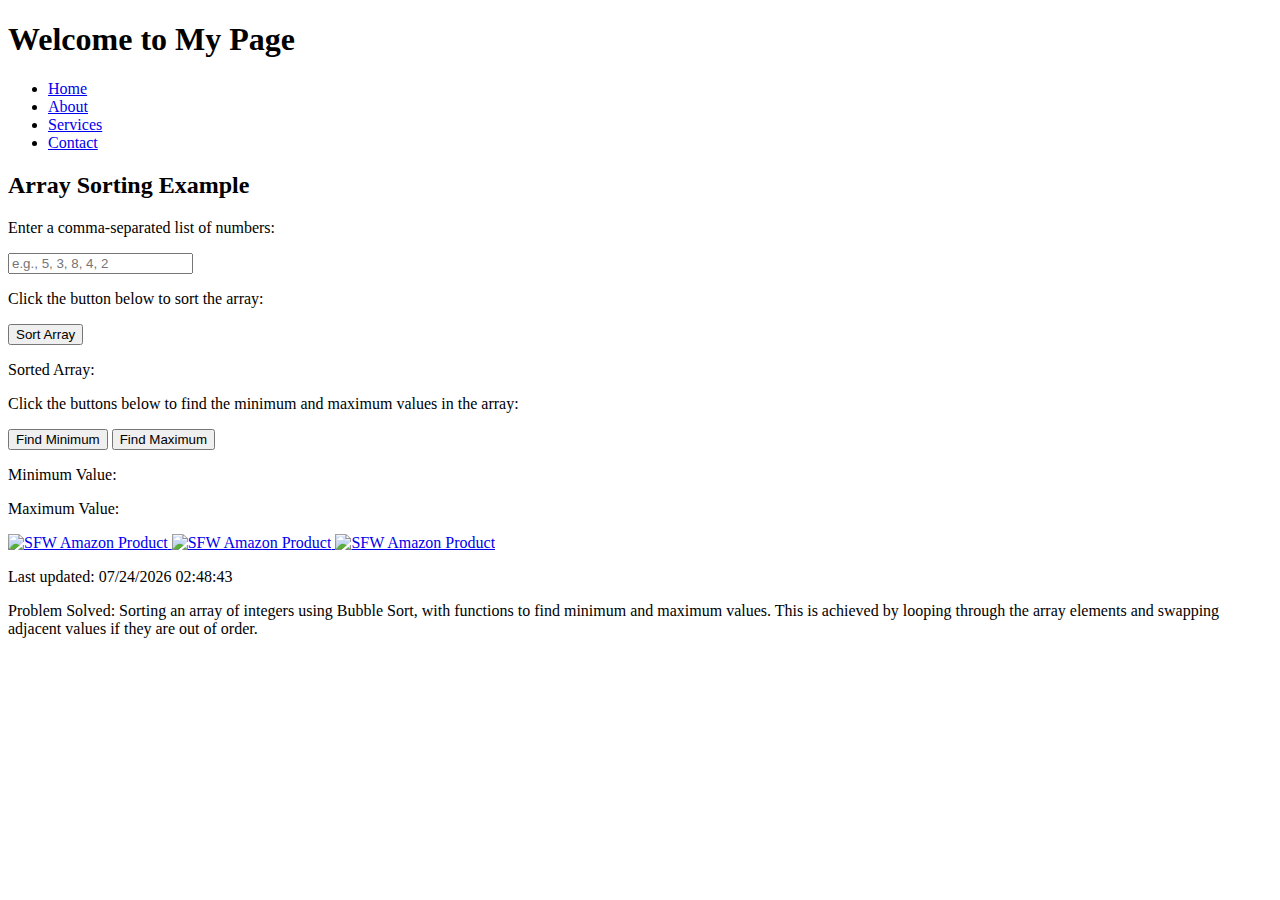
==== lab-6/index.html @ 31b5db02 "Create index.html" ====
<!DOCTYPE html>
<html lang="en">
<head>
    <meta charset="UTF-8">
    <meta name="viewport" content="width=device-width, initial-scale=1.0">
    <title>Holy Grail Layout Example</title>
    <link rel="stylesheet" href="style.css">
</head>
<body>
    <!-- Header Section -->
    <header>
        <h1>Welcome to My Page</h1>
    </header>

    <!-- Menu Sidebar -->
    <nav class="menu">
        <ul>
            <li><a href="#">Home</a></li>
            <li><a href="#">About</a></li>
            <li><a href="#">Services</a></li>
            <li><a href="#">Contact</a></li>
        </ul>
    </nav>

    <!-- Main Content Area -->
    <main>
        <h2>Array Sorting Example</h2>
        <p>Enter a comma-separated list of numbers:</p>
        <input type="text" id="arrayInput" placeholder="e.g., 5, 3, 8, 4, 2">
        
        <p>Click the button below to sort the array:</p>
        <button id="sortButton">Sort Array</button>
        <p>Sorted Array: <span id="result"></span></p>
        
        <p>Click the buttons below to find the minimum and maximum values in the array:</p>
        <button id="minButton">Find Minimum</button>
        <button id="maxButton">Find Maximum</button>
        <p>Minimum Value: <span id="minResult"></span></p>
        <p>Maximum Value: <span id="maxResult"></span></p>
    </main>
    
    <!-- Advertisement Section -->
    <aside class="ad">
        <a href="https://www.amazon.com/ASTRIDIA-Artificial-Succulent-Assorted-Succulents/dp/B0BN167KFB/ref=asc_df_B0BN167KFB/?tag=hyprod-20&linkCode=df0&hvadid=693711674074&hvpos=&hvnetw=g&hvrand=13776519122111397040&hvpone=&hvptwo=&hvqmt=&hvdev=c&hvdvcmdl=&hvlocint=&hvlocphy=1013406&hvtargid=pla-1966247462380&psc=1&mcid=9b24b98a64073603a328893511a9d913&tag=hyprod-20&linkCode=df0&hvadid=693711674074&hvpos=&hvnetw=g&hvrand=13776519122111397040&hvpone=&hvptwo=&hvqmt=&hvdev=c&hvdvcmdl=&hvlocint=&hvlocphy=1013406&hvtargid=pla-1966247462380&psc=1" target="_blank">
            <img src="plant.jpg" alt="SFW Amazon Product">
        </a>
        <a href="https://www.amazon.com/Metallic-Balloons-Confetti-Birthday-Decorations/dp/B0CGQZ87LZ/ref=asc_df_B0CGQZ87LZ/?tag=hyprod-20&linkCode=df0&hvadid=693768586760&hvpos=&hvnetw=g&hvrand=12946748418090770807&hvpone=&hvptwo=&hvqmt=&hvdev=c&hvdvcmdl=&hvlocint=&hvlocphy=1013406&hvtargid=pla-2244531904486&psc=1&mcid=0f1841aaa721394a9c6d5f37dd4374ce&tag=hyprod-20&linkCode=df0&hvadid=693768586760&hvpos=&hvnetw=g&hvrand=12946748418090770807&hvpone=&hvptwo=&hvqmt=&hvdev=c&hvdvcmdl=&hvlocint=&hvlocphy=1013406&hvtargid=pla-2244531904486&psc=1" target="_blank">
            <img src="Ballons.jpg" alt="SFW Amazon Product">
        </a>
        <a href="https://www.amazon.com/VIVOSUN-Industrial-Circulation-Warehouse-Certified/dp/B082XP6TP1/ref=asc_df_B082XP6TP1?tag=bingshoppinga-20&linkCode=df0&hvadid=79852222449803&hvnetw=o&hvqmt=e&hvbmt=be&hvdev=c&hvlocint=&hvlocphy=&hvtargid=pla-4583451686320431&psc=1&msclkid=6346cb25c8a41fe6f7f3ac14b4618c59">
            <img src="fan.jpg" alt="SFW Amazon Product">
        </a>
    </aside>

    <!-- Footer Section -->
    <footer>
        <p>Last updated: 
            <span id="lastModified"></span>
        </p>
        <p>Problem Solved: Sorting an array of integers using Bubble Sort, with functions to find minimum and maximum values. This is achieved by looping through the array elements and swapping adjacent values if they are out of order.</p>
    </footer>

    <script src="script.js"></script>
    <script type="text/javascript">
        var x = document.lastModified;
        document.getElementById('lastModified').textContent = x;
    </script>
</body>
</html>
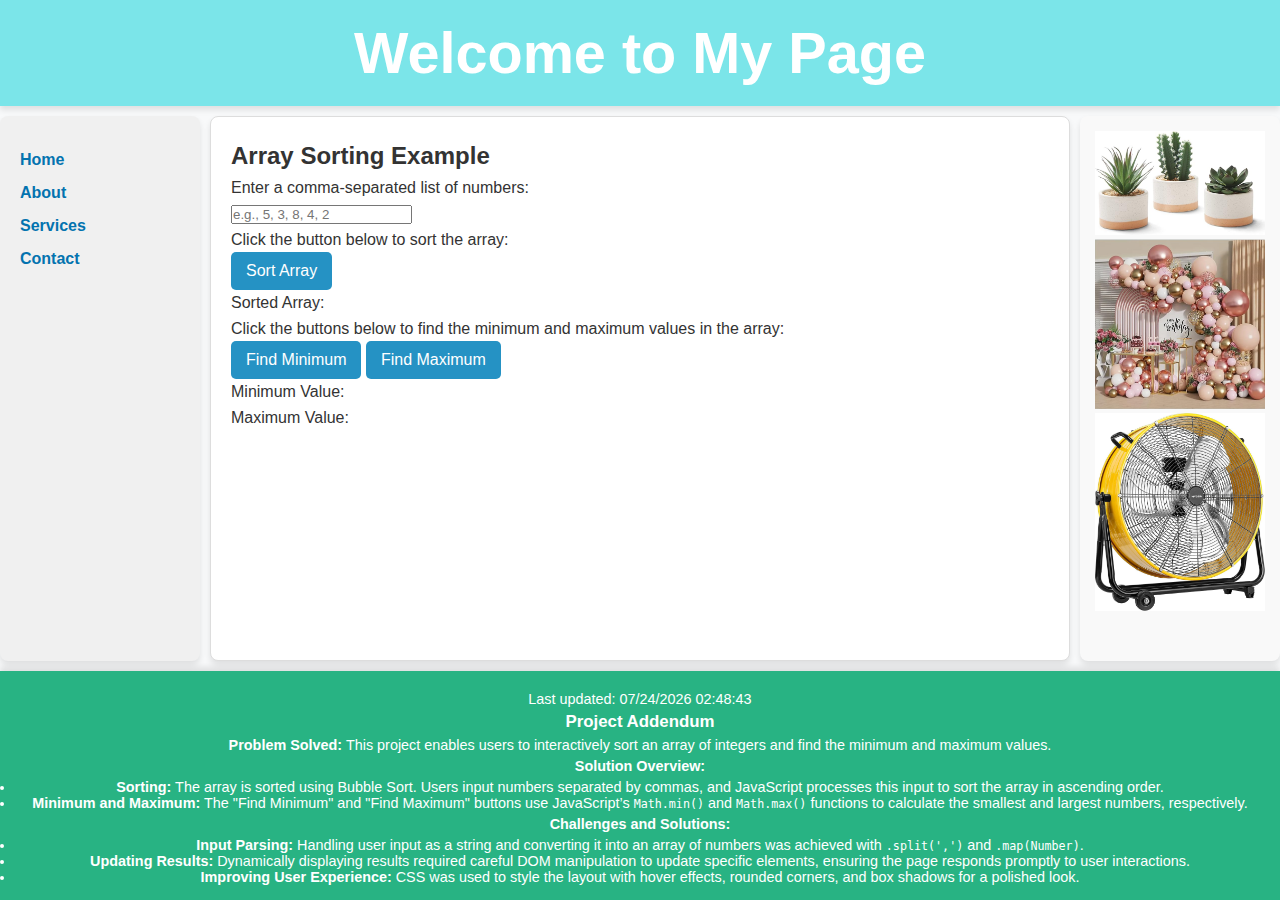
==== commit 46809a4b: "Update index.html" ====
--- a/lab-6/index.html
+++ b/lab-6/index.html
@@ -41,13 +41,13 @@
     
     <!-- Advertisement Section -->
     <aside class="ad">
-        <a href="https://www.amazon.com/ASTRIDIA-Artificial-Succulent-Assorted-Succulents/dp/B0BN167KFB/ref=asc_df_B0BN167KFB/?tag=hyprod-20&linkCode=df0&hvadid=693711674074&hvpos=&hvnetw=g&hvrand=13776519122111397040&hvpone=&hvptwo=&hvqmt=&hvdev=c&hvdvcmdl=&hvlocint=&hvlocphy=1013406&hvtargid=pla-1966247462380&psc=1&mcid=9b24b98a64073603a328893511a9d913&tag=hyprod-20&linkCode=df0&hvadid=693711674074&hvpos=&hvnetw=g&hvrand=13776519122111397040&hvpone=&hvptwo=&hvqmt=&hvdev=c&hvdvcmdl=&hvlocint=&hvlocphy=1013406&hvtargid=pla-1966247462380&psc=1" target="_blank">
+        <a href="https://www.amazon.com/ASTRIDIA-Artificial-Succulent-Assorted-Succulents/dp/B0BN167KFB/" target="_blank">
             <img src="plant.jpg" alt="SFW Amazon Product">
         </a>
-        <a href="https://www.amazon.com/Metallic-Balloons-Confetti-Birthday-Decorations/dp/B0CGQZ87LZ/ref=asc_df_B0CGQZ87LZ/?tag=hyprod-20&linkCode=df0&hvadid=693768586760&hvpos=&hvnetw=g&hvrand=12946748418090770807&hvpone=&hvptwo=&hvqmt=&hvdev=c&hvdvcmdl=&hvlocint=&hvlocphy=1013406&hvtargid=pla-2244531904486&psc=1&mcid=0f1841aaa721394a9c6d5f37dd4374ce&tag=hyprod-20&linkCode=df0&hvadid=693768586760&hvpos=&hvnetw=g&hvrand=12946748418090770807&hvpone=&hvptwo=&hvqmt=&hvdev=c&hvdvcmdl=&hvlocint=&hvlocphy=1013406&hvtargid=pla-2244531904486&psc=1" target="_blank">
+        <a href="https://www.amazon.com/Metallic-Balloons-Confetti-Birthday-Decorations/dp/B0CGQZ87LZ/" target="_blank">
             <img src="Ballons.jpg" alt="SFW Amazon Product">
         </a>
-        <a href="https://www.amazon.com/VIVOSUN-Industrial-Circulation-Warehouse-Certified/dp/B082XP6TP1/ref=asc_df_B082XP6TP1?tag=bingshoppinga-20&linkCode=df0&hvadid=79852222449803&hvnetw=o&hvqmt=e&hvbmt=be&hvdev=c&hvlocint=&hvlocphy=&hvtargid=pla-4583451686320431&psc=1&msclkid=6346cb25c8a41fe6f7f3ac14b4618c59">
+        <a href="https://www.amazon.com/VIVOSUN-Industrial-Circulation-Warehouse-Certified/dp/B082XP6TP1/" target="_blank">
             <img src="fan.jpg" alt="SFW Amazon Product">
         </a>
     </aside>
@@ -57,7 +57,19 @@
         <p>Last updated: 
             <span id="lastModified"></span>
         </p>
-        <p>Problem Solved: Sorting an array of integers using Bubble Sort, with functions to find minimum and maximum values. This is achieved by looping through the array elements and swapping adjacent values if they are out of order.</p>
+        <h3>Project Addendum</h3>
+        <p><strong>Problem Solved:</strong> This project enables users to interactively sort an array of integers and find the minimum and maximum values.</p>
+        <p><strong>Solution Overview:</strong></p>
+        <ul>
+            <li><strong>Sorting:</strong> The array is sorted using Bubble Sort. Users input numbers separated by commas, and JavaScript processes this input to sort the array in ascending order.</li>
+            <li><strong>Minimum and Maximum:</strong> The "Find Minimum" and "Find Maximum" buttons use JavaScript’s <code>Math.min()</code> and <code>Math.max()</code> functions to calculate the smallest and largest numbers, respectively.</li>
+        </ul>
+        <p><strong>Challenges and Solutions:</strong></p>
+        <ul>
+            <li><strong>Input Parsing:</strong> Handling user input as a string and converting it into an array of numbers was achieved with <code>.split(',')</code> and <code>.map(Number)</code>.</li>
+            <li><strong>Updating Results:</strong> Dynamically displaying results required careful DOM manipulation to update specific elements, ensuring the page responds promptly to user interactions.</li>
+            <li><strong>Improving User Experience:</strong> CSS was used to style the layout with hover effects, rounded corners, and box shadows for a polished look.</li>
+        </ul>
     </footer>
 
     <script src="script.js"></script>
--- a/lab-6/style.css
+++ b/lab-6/style.css
@@ -0,0 +1,124 @@
+/* Basic Reset */
+* {
+    margin: 0;
+    padding: 0;
+    box-sizing: border-box;
+}
+
+/* Layout */
+body {
+    display: grid;
+    grid-template-areas:
+        "header header header"
+        "menu main ad"
+        "footer footer footer";
+    grid-template-rows: auto 1fr auto;
+    grid-template-columns: 200px 1fr 200px;
+    gap: 10px;
+    height: 100vh;
+    font-family: Arial, sans-serif;
+    color: #333;
+    background-color: #f8f9fa;
+}
+
+/* Header Styling */
+header {
+    grid-area: header;
+    background-color: #7be5e9;
+    color: white;
+    text-align: center;
+    padding: 20px;
+    font-size: 1.8em;
+    font-weight: bold;
+    box-shadow: 0 4px 6px rgba(0, 0, 0, 0.1);
+}
+
+/* Menu Styling */
+.menu {
+    grid-area: menu;
+    background-color: #f0f0f0;
+    padding: 20px;
+    border-radius: 8px;
+    box-shadow: 0 4px 6px rgba(0, 0, 0, 0.1);
+}
+
+.menu ul {
+    list-style-type: none;
+}
+
+.menu li {
+    margin: 15px 0;
+}
+
+.menu a {
+    text-decoration: none;
+    color: #0373af;
+    font-weight: bold;
+    transition: color 0.3s;
+}
+
+.menu a:hover {
+    color: #b6dcf6;
+}
+
+/* Main Content Styling */
+main {
+    grid-area: main;
+    padding: 20px;
+    background-color: #ffffff;
+    border: 1px solid #ddd;
+    border-radius: 8px;
+    box-shadow: 0 4px 6px rgba(0, 0, 0, 0.1);
+    line-height: 1.6;
+}
+
+/* Button Styling */
+button {
+    background-color: #2592c4;
+    color: white;
+    border: none;
+    padding: 10px 15px;
+    font-size: 1em;
+    border-radius: 5px;
+    cursor: pointer;
+    transition: background-color 0.3s;
+}
+
+button:hover {
+    background-color: #288a8a;
+}
+
+/* Advertisement Styling */
+.ad {
+    grid-area: ad;
+    text-align: center;
+    padding: 15px;
+    background-color: #f9f9f9;
+    border-radius: 8px;
+    box-shadow: 0 4px 6px rgba(0, 0, 0, 0.1);
+}
+
+.ad img {
+    max-width: 100%;
+    height: auto;
+    transition: transform 0.3s;
+}
+
+.ad img:hover {
+    transform: scale(1.05);
+}
+
+/* Footer Styling */
+footer {
+    grid-area: footer;
+    background-color: #28b383;
+    color: white;
+    text-align: center;
+    padding: 15px;
+    font-size: 0.9em;
+    box-shadow: 0 -4px 6px rgba(0, 0, 0, 0.1);
+}
+
+footer p {
+    margin: 5px 0;
+}
